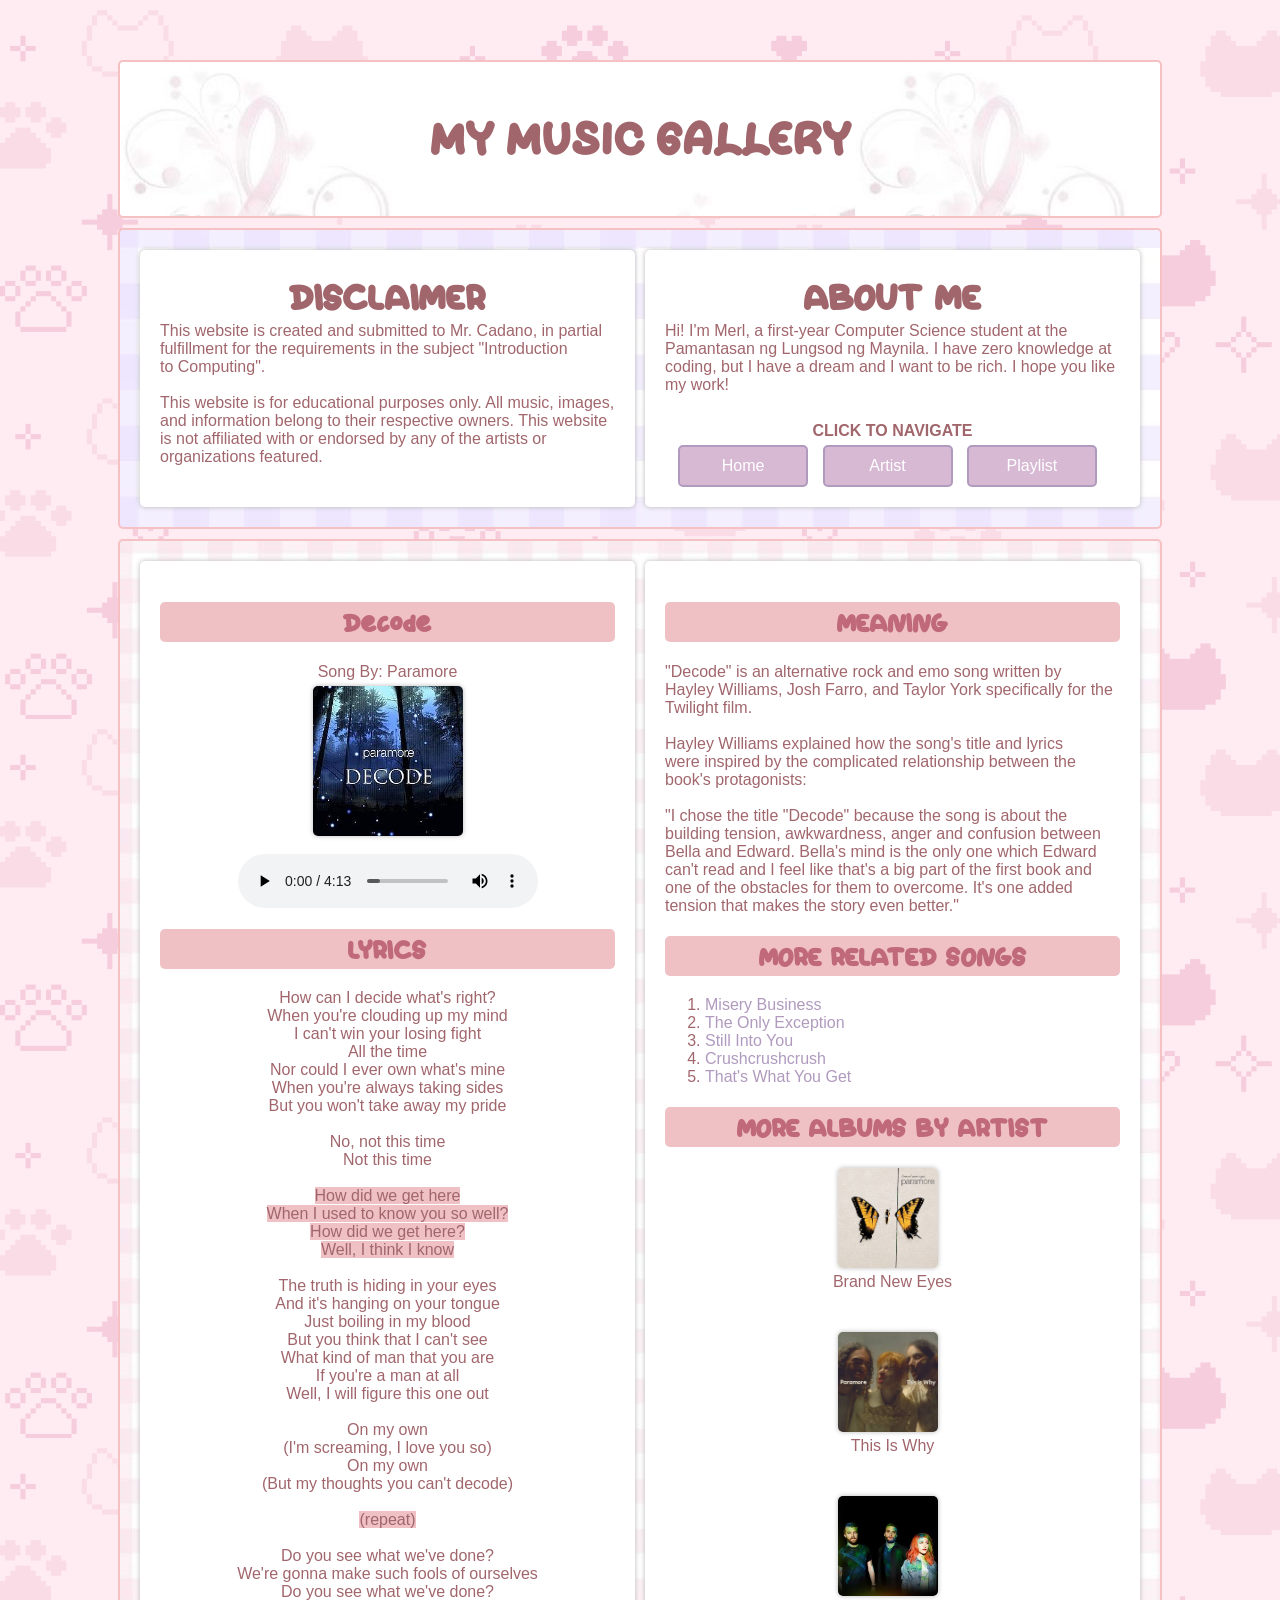
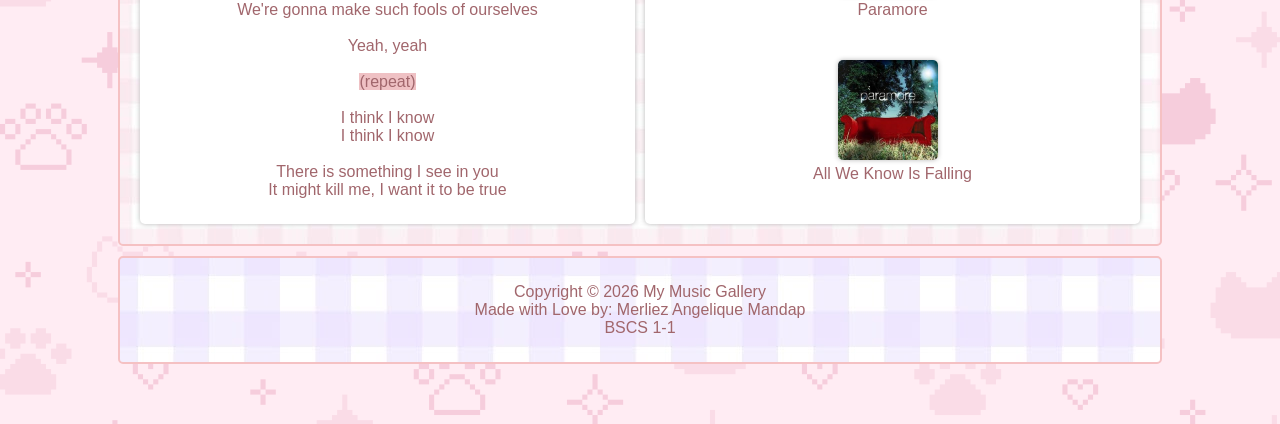
==== index.html @ 7e8bd516 "Add files via upload" ====
<html>
    <head>
        <title> My Music Gallery </title>
    </head>
    
    <body>
    <link rel="stylesheet" href="design.css">
    <div class="title" style="display: flex; flex-wrap: wrap; gap: 10px; color: #A1666C;">
        <span>
            <h1> MY MUSIC GALLERY </h1>
        </span>
    </div>

    <div class="header" style="display: flex; flex-wrap: wrap; gap: 10px; color: #A1666C;">
        <div class="content"style="flex: 20px; text-align: center;">
            <span>
                <h2 style="margin-top: 5px; margin-bottom: 5px;"> DISCLAIMER </h2>
                <p style="text-align: left;">
                    This website is created and submitted to Mr. Cadano, in partial fulfillment for the requirements in the subject "Introduction to Computing". <br> <br>
                    This website is for educational purposes only. All music, images, and information belong to their respective owners. This website is not affiliated with or endorsed by any of the artists or organizations featured.
                </p>
            </span>
        </div>

        <div class="content" style="flex: 20px; text-align: center;">
            <span>
                <center>
                    <header>
                        <h2 style="margin-top: 5px; margin-bottom: 5px;"> ABOUT ME </h2>
                        <p align="left">
                            Hi! I'm Merl, a first-year Computer Science student at the Pamantasan ng Lungsod ng Maynila.
                            I have zero knowledge at coding, but I have a dream and I want to be rich.
                            I hope you like my work!
                        </p>
                    </header> <br>

                    <p> 
                        <b> CLICK TO NAVIGATE </b>
                    </p>
                    <nav>
                        <button class="button" onclick="window.location.href='index.html'"> Home </button>
                        <button class="button" onclick="window.location.href='artist.html'"> Artist </button>
                        <button class="button" onclick="window.location.href='playlist.html'"> Playlist </button>
                    </nav>
                </center>
            </span>
        </div>
    </div>

    <div class="section" style="display: flex; flex-wrap: wrap; gap: 10px; color:#A1666C">
        <div class="content" style="flex: 20px; text-align: center;">
            <span> 
                <h2 class="highlight"> Decode </h2>
                <p> Song By: Paramore </p>
                <img src="decode.jpeg" class="albm"> <br> <br>
                <audio controls>
                    <source src="Paramore_ Decode.mp3" type="audio/mp3">
                </audio>

                <h2 class="highlight"> LYRICS </h2>
                <p>
                    How can I decide what's right? <br>
                    When you're clouding up my mind <br>
                    I can't win your losing fight <br>
                    All the time <br>
                    Nor could I ever own what's mine <br>
                    When you're always taking sides <br>
                    But you won't take away my pride <br> <br>

                    No, not this time <br>
                    Not this time <br> <br>

                    <mark> How did we get here <br>
                    When I used to know you so well? <br>
                    How did we get here? <br>
                    Well, I think I know <br> <br> </mark>

                    The truth is hiding in your eyes <br>
                    And it's hanging on your tongue <br>
                    Just boiling in my blood <br>
                    But you think that I can't see <br>
                    What kind of man that you are <br>
                    If you're a man at all <br>
                    Well, I will figure this one out <br> <br>

                    On my own <br>
                    (I'm screaming, I love you so) <br>
                    On my own <br>
                    (But my thoughts you can't decode) <br> <br>

                    <mark> (repeat) <br> <br> </mark>

                    Do you see what we've done? <br>
                    We're gonna make such fools of ourselves <br>
                    Do you see what we've done? <br>
                    We're gonna make such fools of ourselves <br> <br>

                    Yeah, yeah <br> <br>

                    <mark> (repeat) <br> <br> </mark>

                    I think I know <br>
                    I think I know <br> <br>
                    There is something I see in you <br>
                    It might kill me, I want it to be true <br>
                </p>
            </span>
        </div>

        <div class="content" style="flex: 20px; text-align: left;">
            <span>
                <h2 class="highlight" style="text-align: center;"> MEANING </h2>
                <p> "Decode" is an alternative rock and emo song written by Hayley Williams, Josh Farro,
                    and Taylor York specifically for the Twilight film. <br> <br>

                    Hayley Williams explained how the song's title and lyrics were inspired by the complicated relationship
                    between the book's protagonists: <br> <br>
                        "I chose the title "Decode" because the song is about the building tension, awkwardness, anger and confusion 
                        between Bella and Edward. Bella's mind is the only one which Edward can't read and I feel like that's a big
                        part of the first book and one of the obstacles for them to overcome. It's one added tension that makes the story even better."
                </p>

                <h2 class="highlight" style="text-align: center;"> MORE RELATED SONGS </h2>
                    <ol>
                        <li> <a href="https://youtu.be/aCyGvGEtOwc?si=3FEk_fJaP2y_k7sp" target="_blank"> Misery Business </a> </li>
                        <li> <a href="https://youtu.be/-J7J_IWUhls?si=vpEdy3zoNHWjuR44" target="_blank"> The Only Exception</a> </li>
                        <li> <a href="https://youtu.be/OblL026SvD4?si=3d3ZuHqPtRU76Y9y" target="_blank"> Still Into You </a> </li>
                        <li> <a href="https://youtu.be/ei8hPkyJ0bU?si=UWLs9bm64n03ZVph" target="_blank"> Crushcrushcrush </a> </li>
                        <li> <a href="https://youtu.be/1kz6hNDlEEg?si=4Kkhkn34ur74ag72" target="_blank"> That's What You Get </a> </li>
                    </ol>

                <h2 class="highlight" style="text-align: center;"> MORE ALBUMS BY ARTIST </h2>
                <center>
                    <img src="bne.jpeg" class="gallery"> <br>
                    <p>
                        Brand New Eyes
                    </p> <br> <br>
                    <img src="this is y.jpeg" class="gallery"> <br>
                    <p>
                        This Is Why
                    </p> <br> <br>
                    <img src="paramoree.jpeg" class="gallery"> <br>
                    <p>
                        Paramore
                    </p> <br> <br>
                    <img src="all we know is falling.jpeg" class="gallery">
                    <p>
                        All We Know Is Falling
                    </p>
                </center>
            </span>
        </div>
    </div>

    <footer class="footer";> 
        <p style="text-align: center;"> Copyright &copy; 2026 My Music Gallery <br>
            Made with Love by: Merliez Angelique Mandap <br>
            BSCS 1-1
        </p>
    </footer>

    </body>
</html>
---- design.css ----
@font-face {
    font-family: KittyMeow;
    src: url(Kitty\ Meow\ Demo.otf);
}

@font-face {
    font-family: Kitto;
    src: url(Kitto-PersonalUse.otf);
}

body {
    margin: 0;
    padding: 50px;
    background-image: url("bg.gif");
    background-size: contain;
    background-repeat:repeat;
    font-family: lucida sans, sans-serif;
    align-items: center;
    justify-items: center;
}

a {
    color: #B09ABE;
    text-decoration: none;
}

p {
    margin-bottom: 5px;
    margin-top: 5px;
    text-wrap: pretty;
}

h1 {
    font-family: KittyMeow;
    font-size: 45;
    color: #A1666C;
}

h2 {
    font-family: Kitto;
    font-size: 35;
}

mark {
    font-family: lucida sans, sans-serif;
    background-color: #EFC1C4;
    color: #A1666C;
}

::selection {
    background-color:#F5C1C3;
}

.title {
    width: 1000px;
    margin: 10px auto;
    padding: 20px;
    background-image: url("music.jpg");
    background-size:fill;
    border: 2px solid #F5C1C3;
    border-radius: 5px;
    align-items: center;
    justify-content: center;
}

.header {
    width: 1000px;
    margin: 10px auto;
    padding: 20px;
    background-image: url("bg4.jpg");
    background-size: fill;
    border: 2px solid #F5C1C3;
    border-radius: 5px;
}

.section {
    width: 1000px;
    margin: 10px auto;
    padding: 20px;
    background-image: url("bg2.jpg");
    background-size: fill;
    border: 2px solid #F5C1C3;
    border-radius: 5px;
}

.content {
    padding: 20px;
    background-color: #ffffff;
    box-shadow: 0px 0px 5px #b8b8b8;
    border-radius: 5px;
}

.footer {
    width: 1000px;
    margin: 10px auto;
    padding: 20px;
    background-image: url("bg4.jpg");
    background-size: fill;
    border: 2px solid #F5C1C3;
    border-radius: 5px;
    color: #A1666C;
}

.log {
    width: 450px;
    padding: 20px;
    margin: 10px auto;
    background-image: url("bg4.jpg");
    background-size: cover;
    background-repeat:repeat;
    border: 2px solid #F5C1C3;
    border-radius: 5px;
    color:#A1666C;
    text-align: center;
}

.login {
    width: 450px;
    padding: 20px;
    margin: 10px auto;
    background-color: #ffffff;
    border: 2px solid #F5C1C3;
    border-radius: 5px;
    color:#A1666C;
    text-align: center;
}

.textbox {
    width: 450px;
    height: 40px;
    font-size: 16px;
    padding: 5px;
    border: 2px solid #B09ABE;
    border-radius: 5px;
    font-family: lucida sans, sans-serif;
}

.button {
    width: 130px;
    margin-right: 10px;
    font-size: 16px;
    background-color: #D7B9D3;
    padding: 10px 20px;
    cursor: pointer;
    border: 2px solid #B09ABE;
    border-radius: 5px;
    color:#ffffff;
    font-family: lucida sans, sans-serif;
}

.button:hover {
    background-color: #B09ABE;
}

.btn {
    width: 450px;
    height: 40px;
    font-size: 16px;
    background-color: #D7B9D3;
    padding: 10px 20px;
    cursor: pointer;
    border: 2px solid #B09ABE;
    border-radius: 5px;
    color:#ffffff;
    font-family: lucida sans, sans-serif;
}

.btn:hover {
    background-color: #B09ABE;
}

.highlight {
    background-color: #EFC1C4;
    background-size: cover;
    color:#C0697A;
    padding: 5px;
    border-radius: 5px;
    font-family: Kitto;
    font-size: 25;
}

.img {
    width: 400px;
    height: 250px;
    box-shadow: 2px 2px 10px #F5C1C3;
    border-radius: 5px;
    box-shadow: 0px 0px 5px #b8b8b8;
    align-items: center;
}

.albm {
    height: 150px;
    width: 150px;
    box-shadow: 2px 2px 10px #F5C1C3;
    border-radius: 5px;
    box-shadow: 0px 0px 5px #b8b8b8;
    align-items: center;
}

.gallery {
    height: 100px;
    width: 100px;
    margin-right: 10px;
    box-shadow: 2px 2px 10px #F5C1C3;
    border-radius: 5px;
    box-shadow: 0px 0px 5px #b8b8b8;
    align-items: center;
}
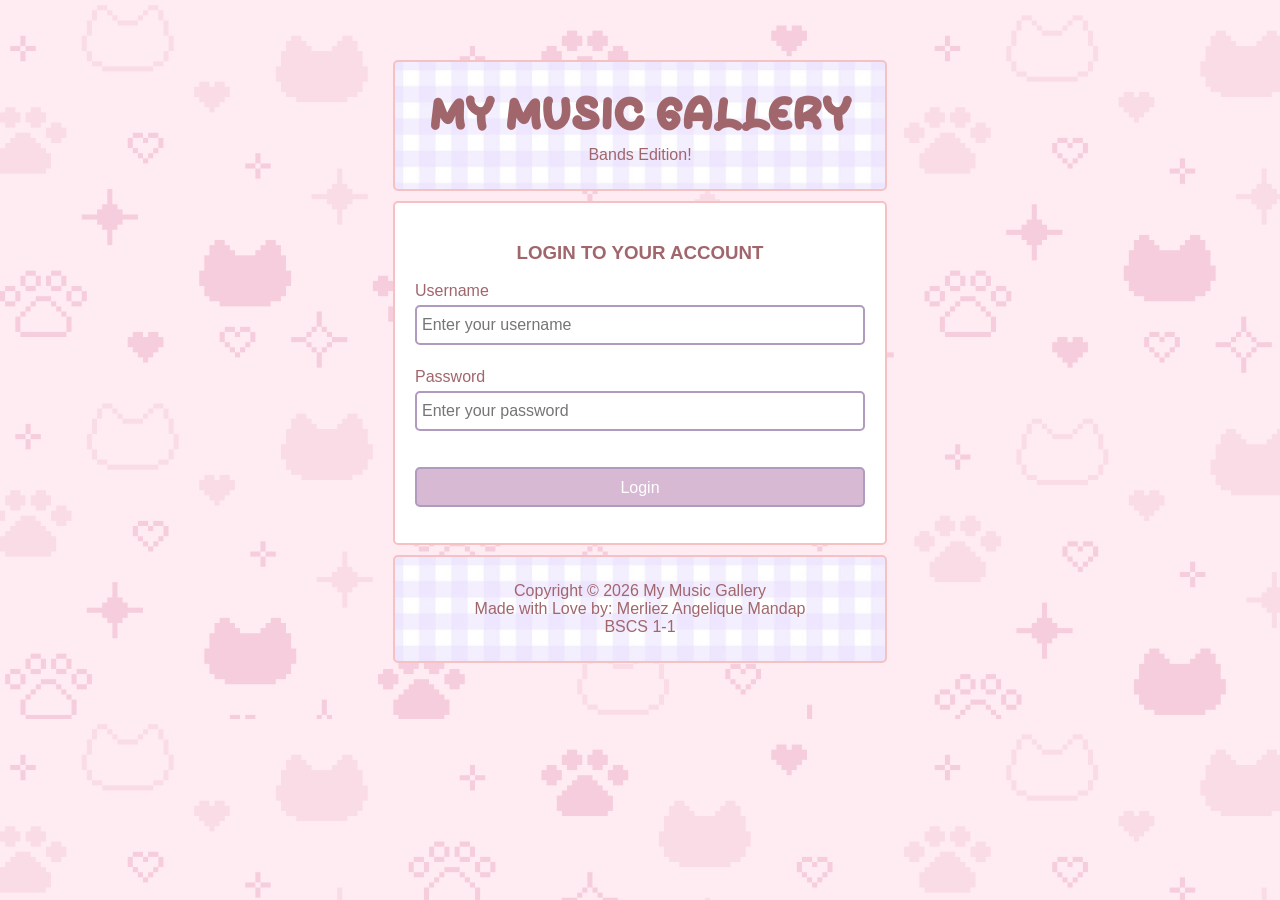
==== commit 4952c27f: "Replace music gallery with login page" ====
--- a/index.html
+++ b/index.html
@@ -1,163 +1,33 @@
 <html>
-    <head>
-        <title> My Music Gallery </title>
-    </head>
+   <title> LOGIN PAGE </title>
+
+<body>
+    <link rel="stylesheet" href="design.css">
+    <div class="log" style="align-items: center; justify-content: center;">
+        <header>
+            <h1 style="margin-top: 5px; margin-bottom: 5px;"> MY MUSIC GALLERY </h1>
+            <p>
+                Bands Edition!
+            </p>
+        </header>
+    </div>
     
-    <body>
-    <link rel="stylesheet" href="design.css">
-    <div class="title" style="display: flex; flex-wrap: wrap; gap: 10px; color: #A1666C;">
-        <span>
-            <h1> MY MUSIC GALLERY </h1>
-        </span>
+    <div class="login" style="align-items: center; justify-content: center;">
+        <h3> LOGIN TO YOUR ACCOUNT </h3>
+            <form action="main.html">
+                <p align="left"> Username </p>
+                    <input class="textbox" type="text" placeholder="Enter your username" name="username" required> <br> <br>
+                <p align="left"> Password </p>
+                    <input class="textbox" type="password" placeholder="Enter your password" name="password" required> <br> <br> <br>
+                <button type="submit" class="btn">Login</button>
+            </form>
     </div>
 
-    <div class="header" style="display: flex; flex-wrap: wrap; gap: 10px; color: #A1666C;">
-        <div class="content"style="flex: 20px; text-align: center;">
-            <span>
-                <h2 style="margin-top: 5px; margin-bottom: 5px;"> DISCLAIMER </h2>
-                <p style="text-align: left;">
-                    This website is created and submitted to Mr. Cadano, in partial fulfillment for the requirements in the subject "Introduction to Computing". <br> <br>
-                    This website is for educational purposes only. All music, images, and information belong to their respective owners. This website is not affiliated with or endorsed by any of the artists or organizations featured.
-                </p>
-            </span>
-        </div>
-
-        <div class="content" style="flex: 20px; text-align: center;">
-            <span>
-                <center>
-                    <header>
-                        <h2 style="margin-top: 5px; margin-bottom: 5px;"> ABOUT ME </h2>
-                        <p align="left">
-                            Hi! I'm Merl, a first-year Computer Science student at the Pamantasan ng Lungsod ng Maynila.
-                            I have zero knowledge at coding, but I have a dream and I want to be rich.
-                            I hope you like my work!
-                        </p>
-                    </header> <br>
-
-                    <p> 
-                        <b> CLICK TO NAVIGATE </b>
-                    </p>
-                    <nav>
-                        <button class="button" onclick="window.location.href='index.html'"> Home </button>
-                        <button class="button" onclick="window.location.href='artist.html'"> Artist </button>
-                        <button class="button" onclick="window.location.href='playlist.html'"> Playlist </button>
-                    </nav>
-                </center>
-            </span>
-        </div>
-    </div>
-
-    <div class="section" style="display: flex; flex-wrap: wrap; gap: 10px; color:#A1666C">
-        <div class="content" style="flex: 20px; text-align: center;">
-            <span> 
-                <h2 class="highlight"> Decode </h2>
-                <p> Song By: Paramore </p>
-                <img src="decode.jpeg" class="albm"> <br> <br>
-                <audio controls>
-                    <source src="Paramore_ Decode.mp3" type="audio/mp3">
-                </audio>
-
-                <h2 class="highlight"> LYRICS </h2>
-                <p>
-                    How can I decide what's right? <br>
-                    When you're clouding up my mind <br>
-                    I can't win your losing fight <br>
-                    All the time <br>
-                    Nor could I ever own what's mine <br>
-                    When you're always taking sides <br>
-                    But you won't take away my pride <br> <br>
-
-                    No, not this time <br>
-                    Not this time <br> <br>
-
-                    <mark> How did we get here <br>
-                    When I used to know you so well? <br>
-                    How did we get here? <br>
-                    Well, I think I know <br> <br> </mark>
-
-                    The truth is hiding in your eyes <br>
-                    And it's hanging on your tongue <br>
-                    Just boiling in my blood <br>
-                    But you think that I can't see <br>
-                    What kind of man that you are <br>
-                    If you're a man at all <br>
-                    Well, I will figure this one out <br> <br>
-
-                    On my own <br>
-                    (I'm screaming, I love you so) <br>
-                    On my own <br>
-                    (But my thoughts you can't decode) <br> <br>
-
-                    <mark> (repeat) <br> <br> </mark>
-
-                    Do you see what we've done? <br>
-                    We're gonna make such fools of ourselves <br>
-                    Do you see what we've done? <br>
-                    We're gonna make such fools of ourselves <br> <br>
-
-                    Yeah, yeah <br> <br>
-
-                    <mark> (repeat) <br> <br> </mark>
-
-                    I think I know <br>
-                    I think I know <br> <br>
-                    There is something I see in you <br>
-                    It might kill me, I want it to be true <br>
-                </p>
-            </span>
-        </div>
-
-        <div class="content" style="flex: 20px; text-align: left;">
-            <span>
-                <h2 class="highlight" style="text-align: center;"> MEANING </h2>
-                <p> "Decode" is an alternative rock and emo song written by Hayley Williams, Josh Farro,
-                    and Taylor York specifically for the Twilight film. <br> <br>
-
-                    Hayley Williams explained how the song's title and lyrics were inspired by the complicated relationship
-                    between the book's protagonists: <br> <br>
-                        "I chose the title "Decode" because the song is about the building tension, awkwardness, anger and confusion 
-                        between Bella and Edward. Bella's mind is the only one which Edward can't read and I feel like that's a big
-                        part of the first book and one of the obstacles for them to overcome. It's one added tension that makes the story even better."
-                </p>
-
-                <h2 class="highlight" style="text-align: center;"> MORE RELATED SONGS </h2>
-                    <ol>
-                        <li> <a href="https://youtu.be/aCyGvGEtOwc?si=3FEk_fJaP2y_k7sp" target="_blank"> Misery Business </a> </li>
-                        <li> <a href="https://youtu.be/-J7J_IWUhls?si=vpEdy3zoNHWjuR44" target="_blank"> The Only Exception</a> </li>
-                        <li> <a href="https://youtu.be/OblL026SvD4?si=3d3ZuHqPtRU76Y9y" target="_blank"> Still Into You </a> </li>
-                        <li> <a href="https://youtu.be/ei8hPkyJ0bU?si=UWLs9bm64n03ZVph" target="_blank"> Crushcrushcrush </a> </li>
-                        <li> <a href="https://youtu.be/1kz6hNDlEEg?si=4Kkhkn34ur74ag72" target="_blank"> That's What You Get </a> </li>
-                    </ol>
-
-                <h2 class="highlight" style="text-align: center;"> MORE ALBUMS BY ARTIST </h2>
-                <center>
-                    <img src="bne.jpeg" class="gallery"> <br>
-                    <p>
-                        Brand New Eyes
-                    </p> <br> <br>
-                    <img src="this is y.jpeg" class="gallery"> <br>
-                    <p>
-                        This Is Why
-                    </p> <br> <br>
-                    <img src="paramoree.jpeg" class="gallery"> <br>
-                    <p>
-                        Paramore
-                    </p> <br> <br>
-                    <img src="all we know is falling.jpeg" class="gallery">
-                    <p>
-                        All We Know Is Falling
-                    </p>
-                </center>
-            </span>
-        </div>
-    </div>
-
-    <footer class="footer";> 
+    <footer class="log"> 
         <p style="text-align: center;"> Copyright &copy; 2026 My Music Gallery <br>
             Made with Love by: Merliez Angelique Mandap <br>
             BSCS 1-1
         </p>
     </footer>
-
-    </body>
-</html>+</body>
+</html>
